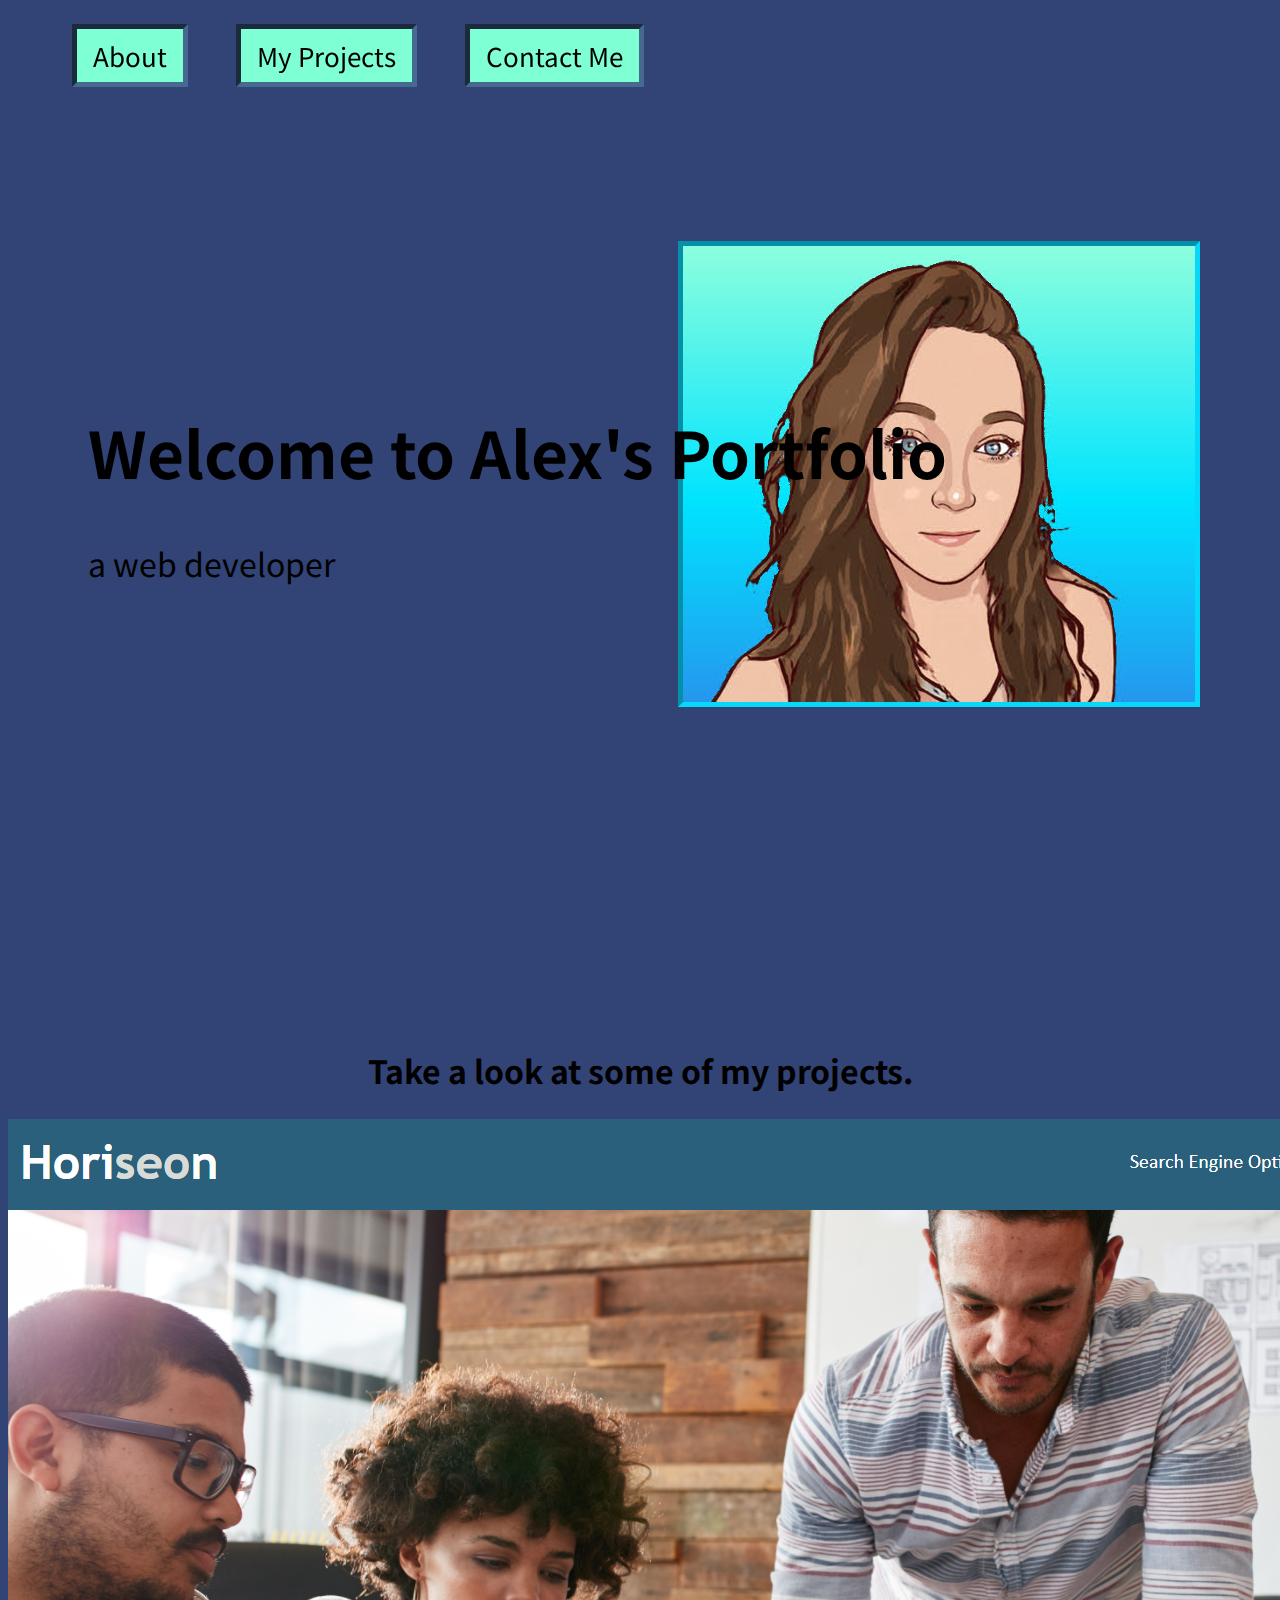
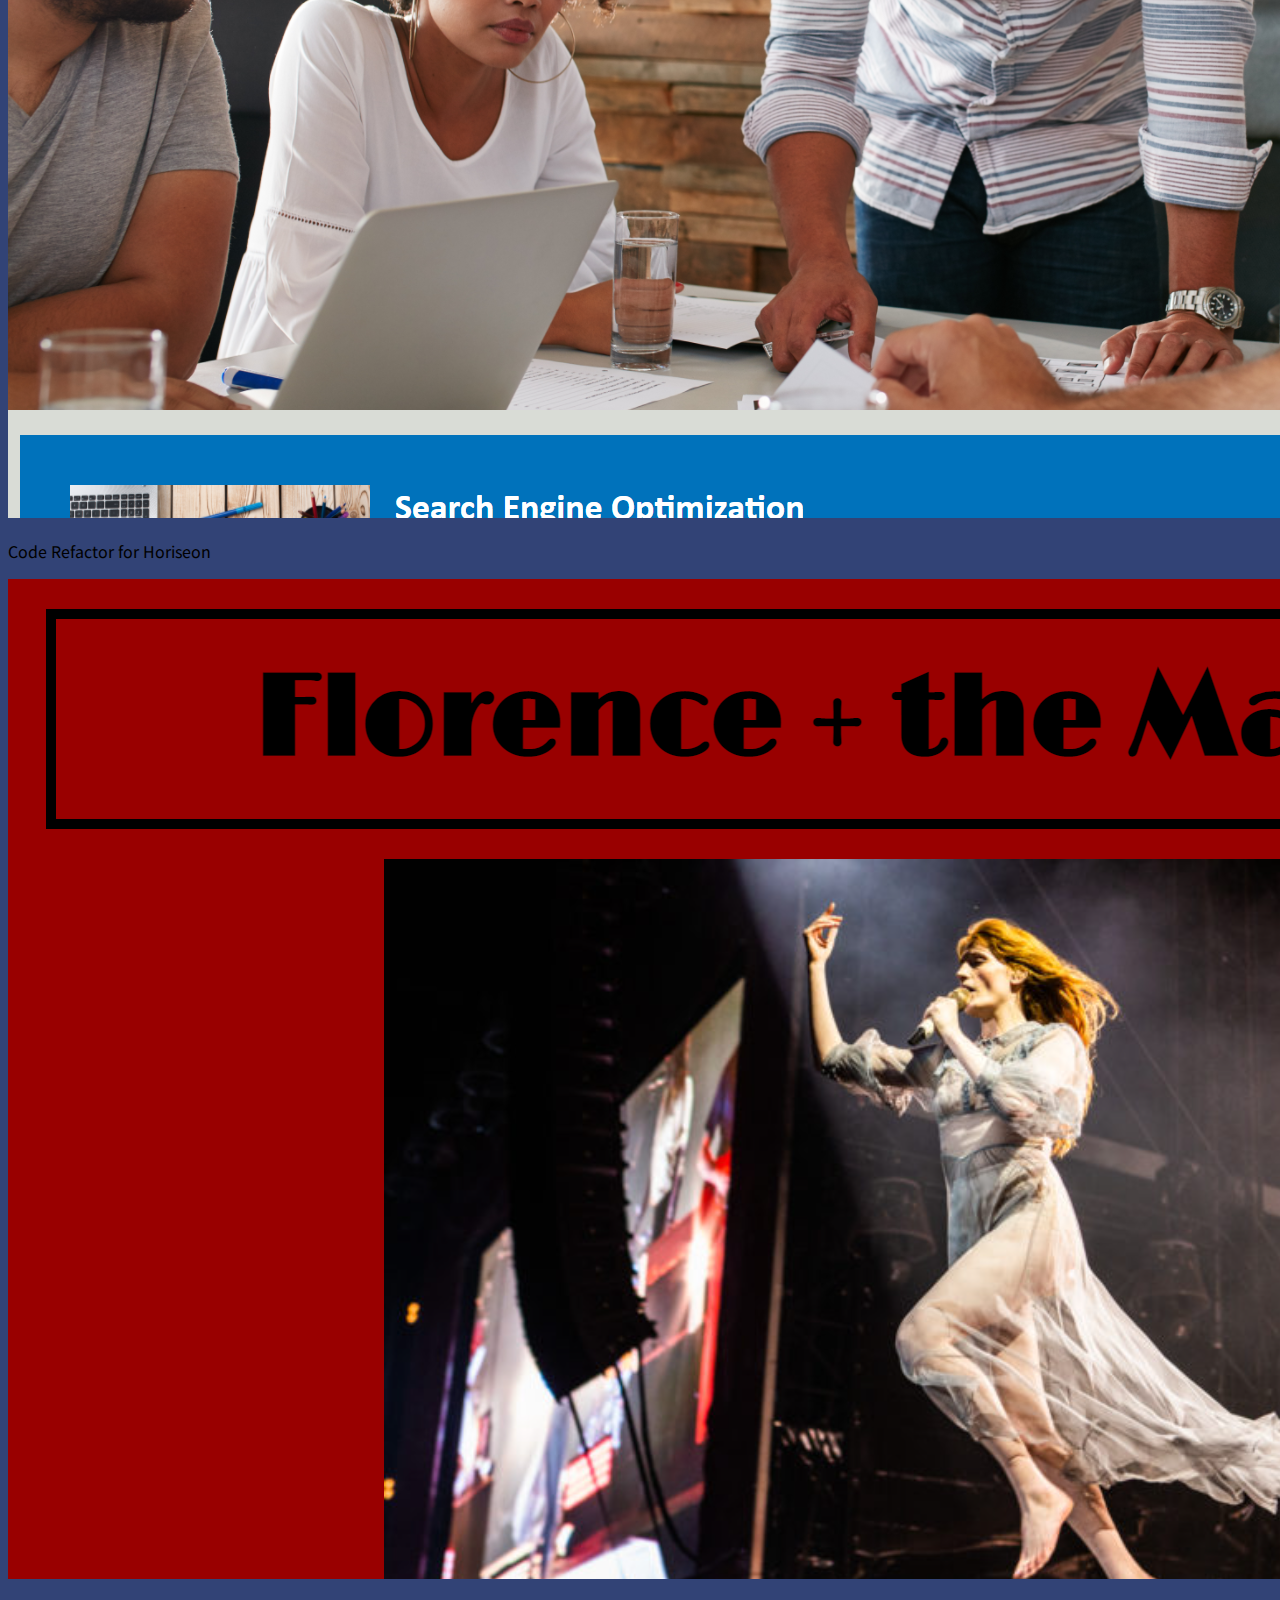
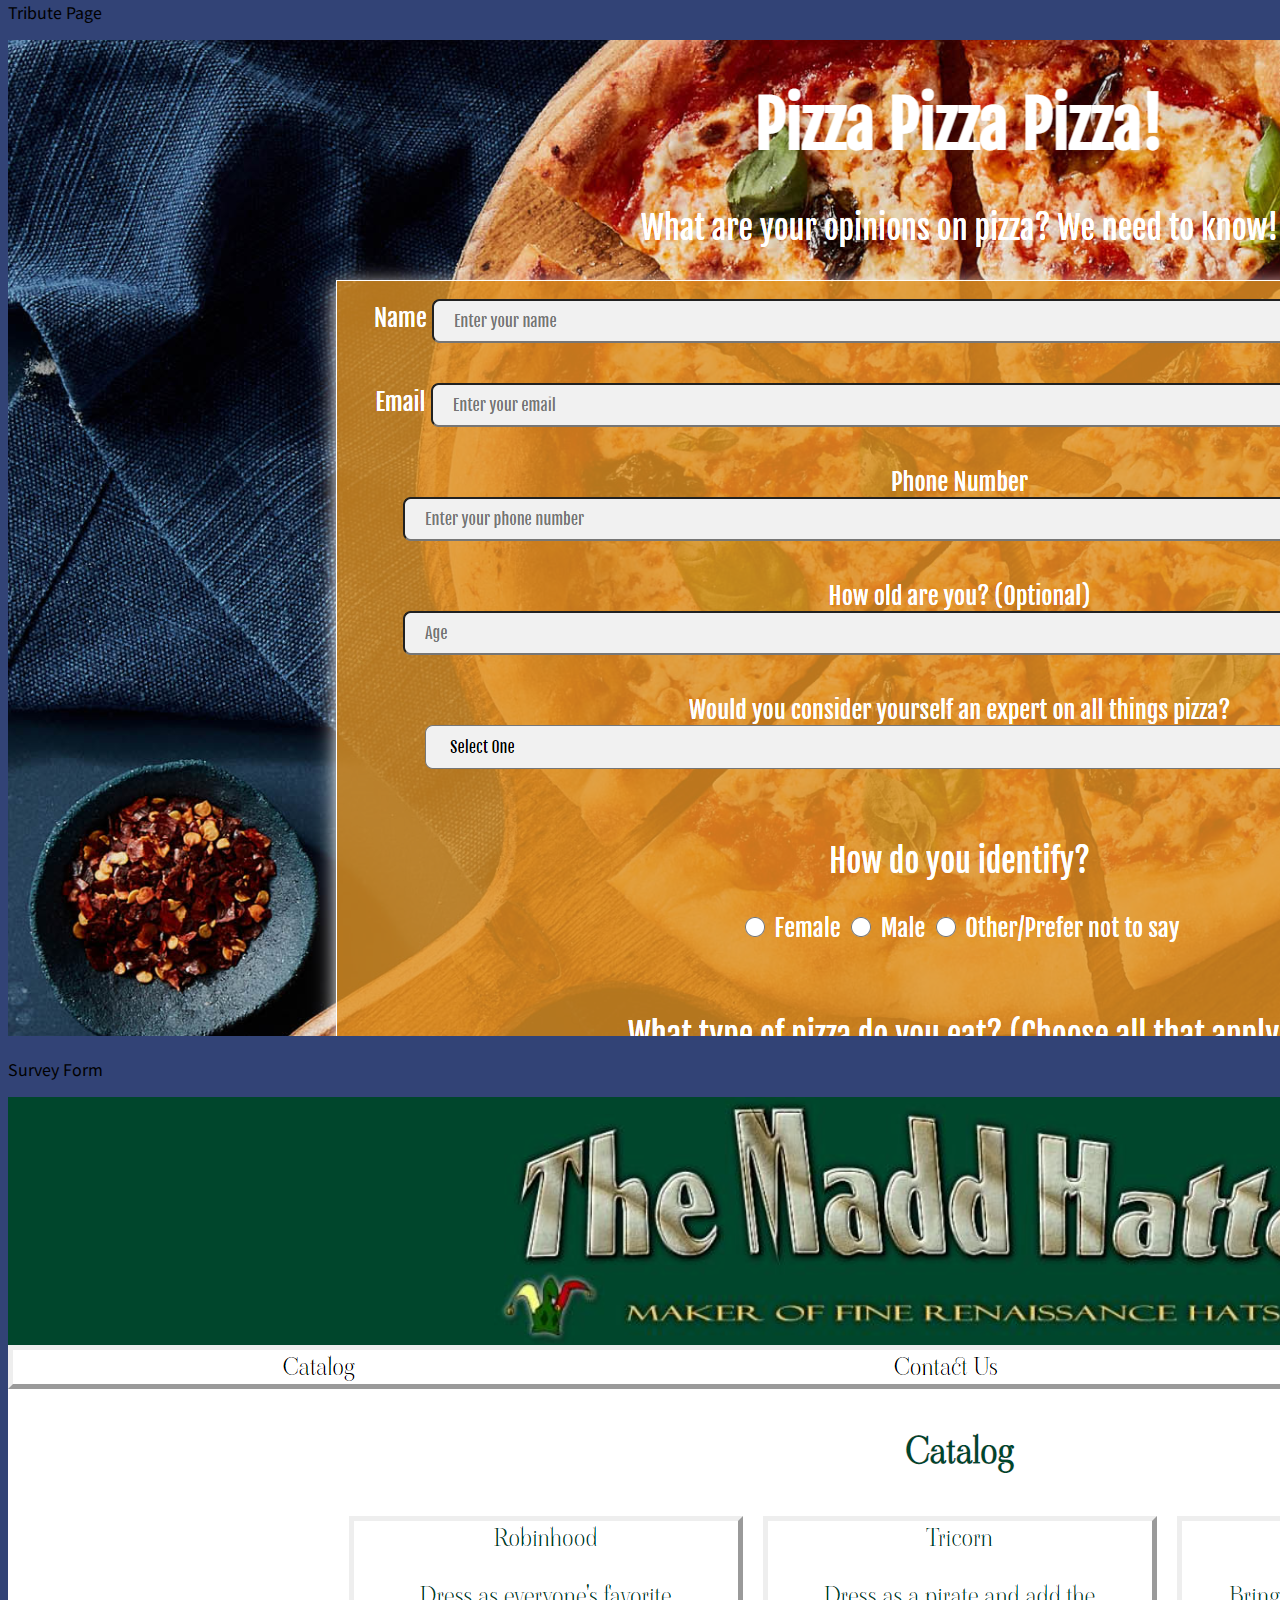
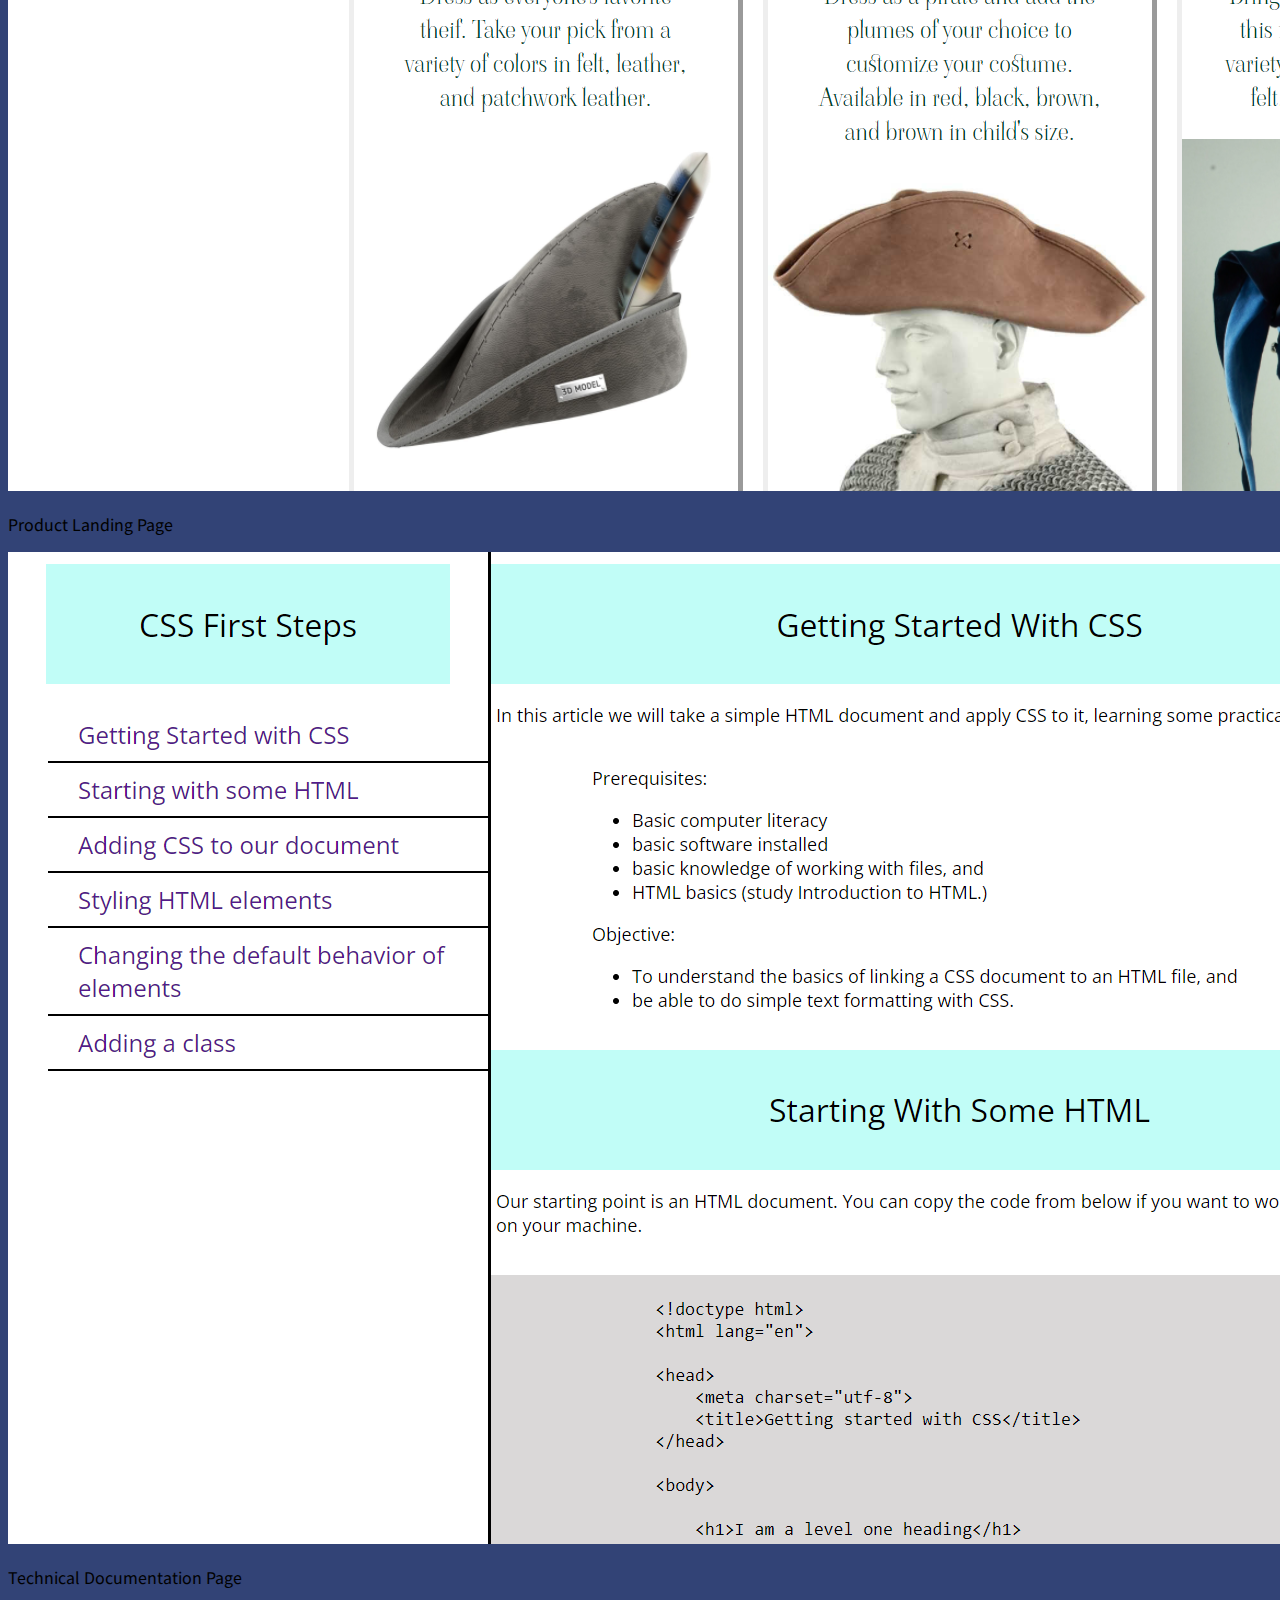
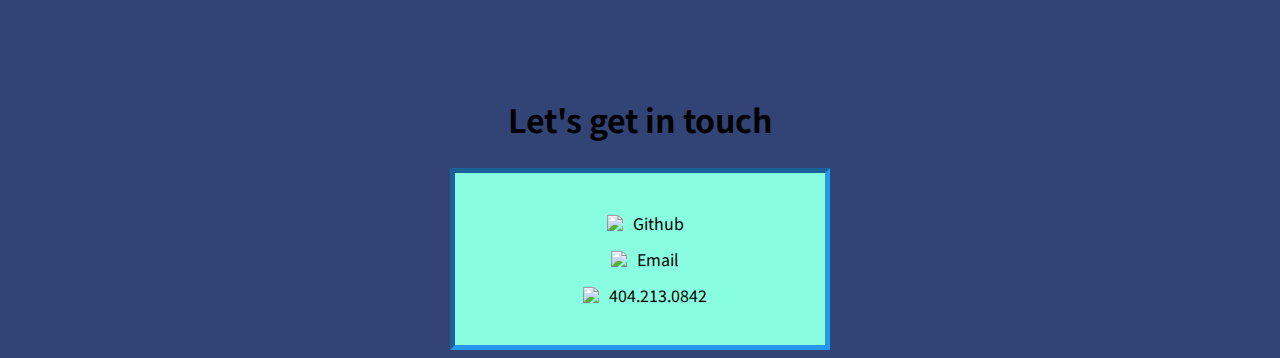
==== index2.html @ 25b9b1d4 "Added earlier code for index.html and style.css" ====
<!DOCTYPE html>
<html lang="en-US">
  <link rel="preconnect" href="https://fonts.googleapis.com" />
  <link rel="preconnect" href="https://fonts.gstatic.com" crossorigin />
  <link
    href="https://fonts.googleapis.com/css2?family=Noto+Sans+JP:wght@500&display=swap"
    rel="stylesheet"
  />

  <head>
    <link rel="stylesheet" href="assets/style.css" />
    <title>Portfolio</title>
  </head>

  <body>
    <nav id="navbar">
      <a class="nav-link" href="#welcome-section">About</a>
      <a class="nav-link" href="#projects">My Projects</a>
      <a class="nav-link" href="#contact">Contact Me</a>
    </nav>
    <section id="welcome-section">
      <h1>Welcome to Alex's Portfolio</h1>
      <a>a web developer</a>
      <img class="avatar" src="assets/avatar.jpg" />
    </section>
    <section id="projects">
      <h2>Take a look at some of my projects.</h2>
      <div class="project-flex-top">
        <div class="project-tile">
          <a href="https://amachkel.github.io/horiseon-code-refactor/" target="_blank">
            <img
              class="project-image"
              src="assets/horiseon.png"
              alt="Thumbnail of code refactor project"
            />
            <p class="project-tile">Code Refactor for Horiseon</p>
          </a>
        </div>
      </div>
      <div class="project-flex-middle">
        <div class="project-tile">
          <a
            href="https://amachkel.github.io/florence-tribute-page/"
            target="_blank"
          >
            <img
              class="project-image"
              src="assets/florence_thumbnail.png"
              alt="Thumbnail of tribute page."
            />
            <p class="project-title">Tribute Page</p>
          </a>
        </div>
        <div class="project-tile">
          <a href="https://amachkel.github.io/survey-form/" target="_blank">
            <img
              class="project-image"
              src="assets/survey_thumbnail.png"
              alt="Thumbnail of survey page."
            />
            <p class="project-title">Survey Form</p>
          </a>
        </div>
      </div>
      <div class="project-flex-bottom">
        <div class="project-tile">
          <a
            href="https://amachkel.github.io/product-landing-page/"
            target="_blank"
          >
            <img
              class="project-image"
              src="assets/landing_page_thumbnail.png"
              alt="Thumbnail of product landing page."
            />
            <p class="project-title">Product Landing Page</p>
          </a>
        </div>
        <div class="project-tile">
          <a href="https://amachkel.github.io/technical-doc/" target="_blank">
            <img
              class="project-image"
              src="assets/tech_thumbnail.png"
              alt="project"
            />
            <p class="project-title">Technical Documentation Page</p>
          </a>
        </div>
      </div>
    </section>
    <section id="contact">
      <h2>Let's get in touch</h2>
      <div id="links">
        <a id="profile-link" href="https://github.com/amachkel" target="_blank"
          ><img
            class="contact-img"
            src="https://image.flaticon.com/icons/png/512/25/25231.png"
          />Github</a
        >
        <address>
          <a id="email" href="mailto:amachkel@gmail.com">
            <img
              class="contact-img"
              src="https://encrypted-tbn0.gstatic.com/images?q=tbn:ANd9GcS3MwFbW05I3AlgRRLRbsqMX4LMgBTP7fr_1Q&usqp=CAU"
            />
            Email</a
          >
        </address>
        <a id="phone"
          ><img
            class="contact-img"
            src="https://previews.123rf.com/images/fokaspokas/fokaspokas1612/fokaspokas161200114/69002484-mobile-phone-icon-black-icon-on-transparent-background-.jpg"
          />404.213.0842</a
        >
      </div>
    </section>
    <script src="script.js"></script>
  </body>
</html>
---- assets/style.css ----
html {
  font-family: "Noto Sans JP", sans-serif;
  scroll-behavior: smooth;
}
body {
  background-color: #324376;
}

/*Navbar is transparent, links are not*/
#navbar {
  position: fixed;
  font-size: 26px;
  background-color: transparent;
  display: flex;
  justify-content: flex-start;
  min-width: 100rem;
  padding: 1rem;
}
.nav-link {
  margin-left: 3rem;
  /*links don't change appearance when clicked*/
  text-decoration: none;
  border: 5px inset #456990;
  padding: 0.5rem 1rem;
  background: aquamarine;
}
a:link {
  color: black;
}
a:visited {
  color: black;
}
a {
  text-decoration: none;
}
#welcome-section {
  height: 100vh;
  display: flex;
  flex-direction: column;
  align-items: flex-start;
  justify-content: center;
  font-size: 32px;
  padding: 1rem 5rem;
}

.avatar {
  position: absolute;
  right: 5rem;
  max-width: 40vw;
  max-height: 60vh;
  border: 5px inset #06d8fc;
  z-index: -1;
}

h2 {
  text-align: center;
  font-size: 32px;
  padding-top: 5rem;
}

.grid {
  display: grid;
  grid-template-columns: repeat(2, 50%);
  grid-template-rows: repeat(3, 33%);
}

address {
  font-style: normal;
}

.contact-img {
  max-width: 30px;
  padding: 10px;
  align-items: center;
}
#profile-link {
  display: flex;
  align-items: center;
}
#email {
  display: flex;
  align-items: center;
}
#phone {
  display: flex;
  align-items: center;
}
#links {
  display: flex;
  flex-direction: column;
  justify-content: center;
  align-items: center;
  padding: 10px;
  border: 5px inset #2797ed;
  padding: 2rem;
  margin-left: 35%;
  margin-right: 35%;
  min-width: 10rem;
  background-color: #88fddf;
}

.project-tile:nth-of-type(1)
{
  grid-column:1/3;/*top project will span the width of screen*/
}

#tile-1 {
  /*using img as background img made it fill the whole tile. */
  background: url("horiseon.png");
  background-size: cover;
  background-position:top center; /*Focuses on top center of image*/
  height: 500px;
}
#tile-2 {
  background: url("florence_thumbnail.png");
  background-size: cover;
  background-position:top center;
  height: 500px;
}
#tile-3 {
  background: url("survey_thumbnail.png");
  background-size: cover;
  background-position:top center;
  height: 500px;
}
#tile-4 {
  background: url("landing_page_thumbnail.png");
  background-size: cover;
  background-position:top center;
  height: 500px;
}
#tile-5 {
  background: url("tech_thumbnail.png");
  background-size: cover;
  background-position:top center;
  height: 500px;
}
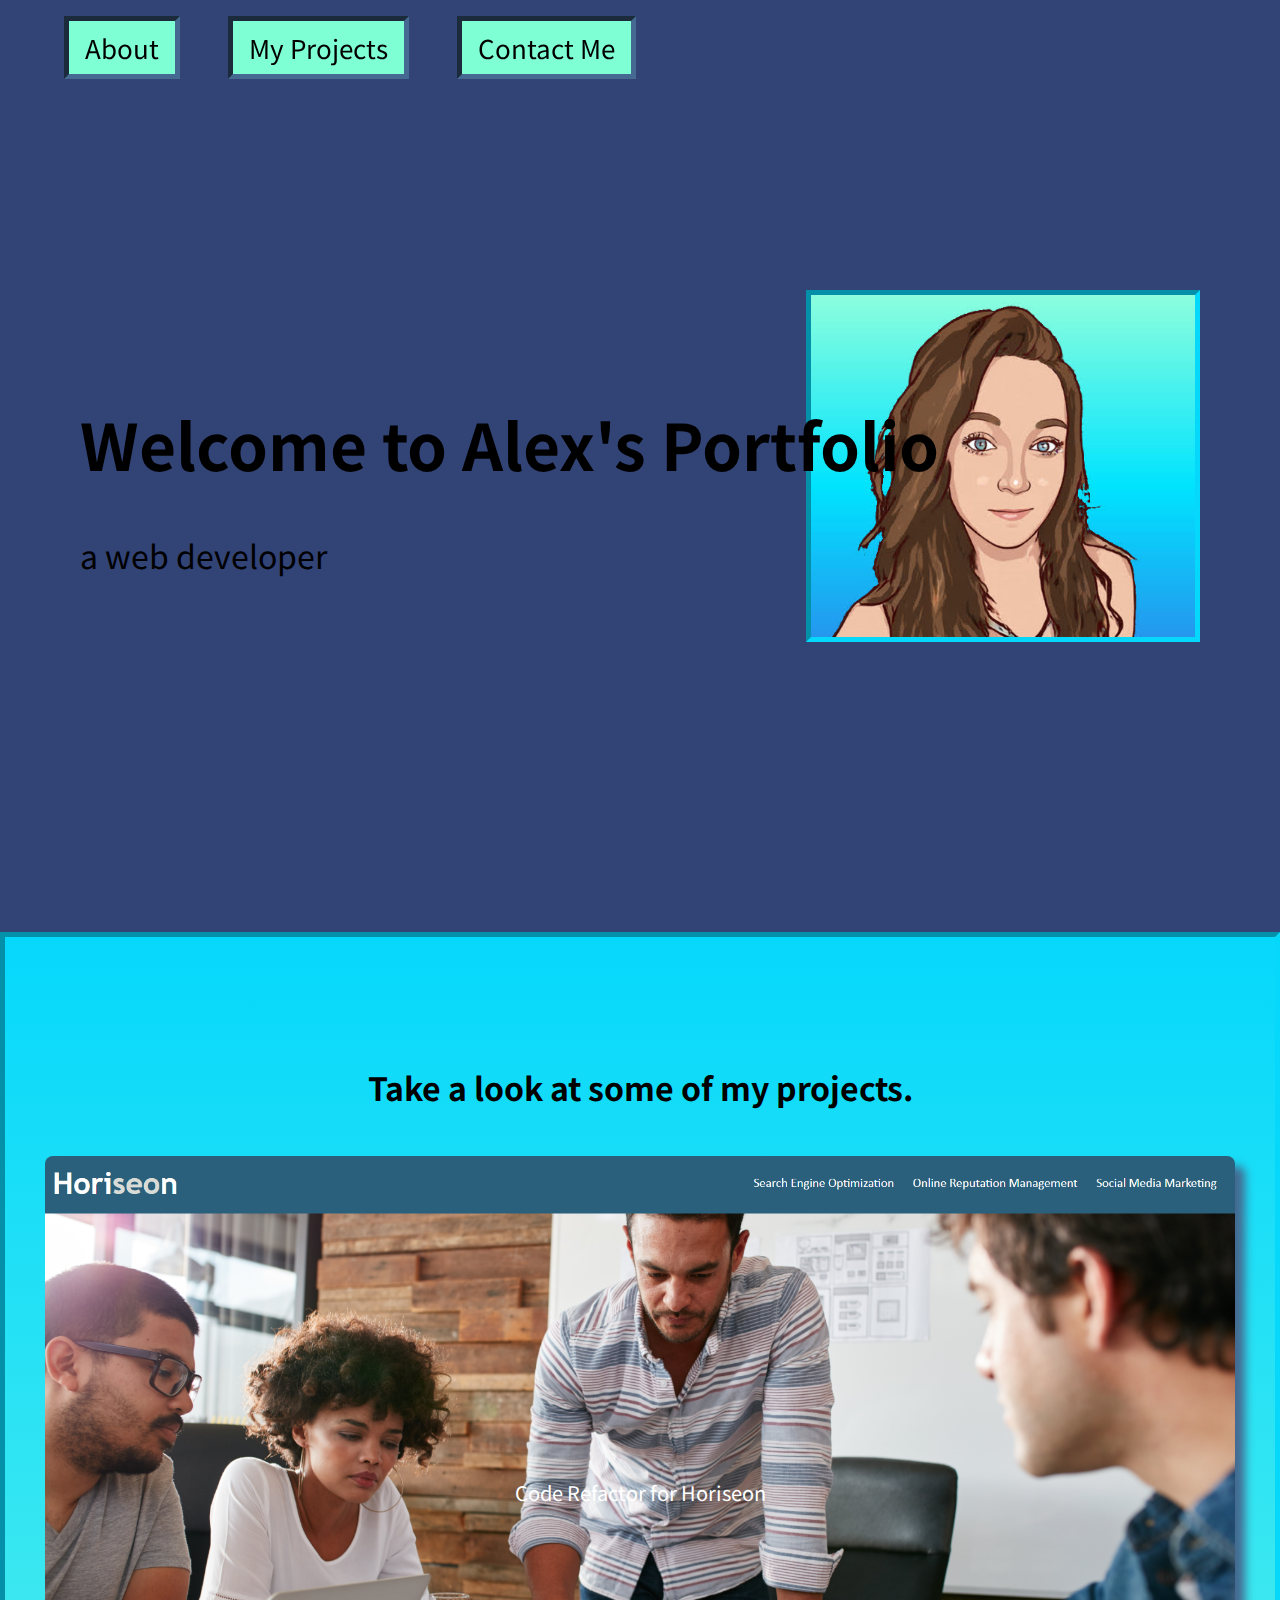
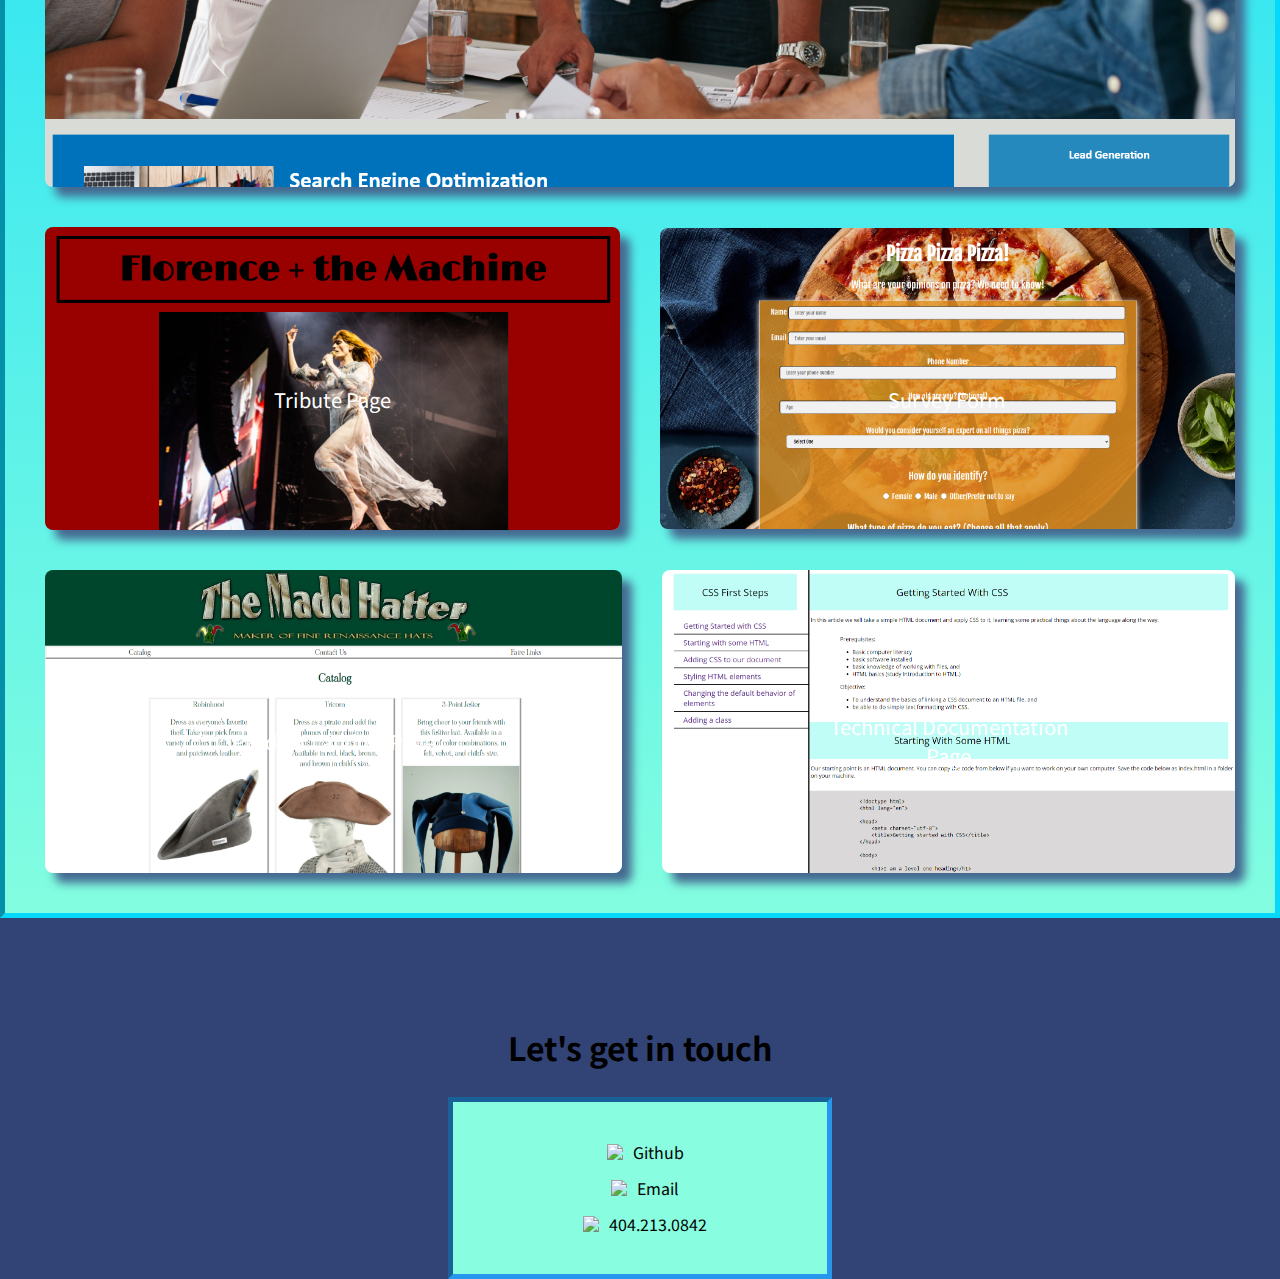
==== commit 55837894: "fixed navbar z-index and edited .text/.text:hover attributes:" ====
--- a/index2.html
+++ b/index2.html
@@ -27,13 +27,18 @@
       <h2>Take a look at some of my projects.</h2>
       <div class="project-flex-top">
         <div class="project-tile">
-          <a href="https://amachkel.github.io/horiseon-code-refactor/" target="_blank">
+          <a
+            href="https://amachkel.github.io/horiseon-code-refactor/"
+            target="_blank"
+          >
             <img
               class="project-image"
               src="assets/horiseon.png"
               alt="Thumbnail of code refactor project"
             />
-            <p class="project-tile">Code Refactor for Horiseon</p>
+            <div class="overlay">
+              <p class="text">Code Refactor for Horiseon</p>
+            </div>
           </a>
         </div>
       </div>
@@ -48,7 +53,7 @@
               src="assets/florence_thumbnail.png"
               alt="Thumbnail of tribute page."
             />
-            <p class="project-title">Tribute Page</p>
+            <p class="text">Tribute Page</p>
           </a>
         </div>
         <div class="project-tile">
@@ -58,7 +63,7 @@
               src="assets/survey_thumbnail.png"
               alt="Thumbnail of survey page."
             />
-            <p class="project-title">Survey Form</p>
+            <p class="text">Survey Form</p>
           </a>
         </div>
       </div>
@@ -73,7 +78,7 @@
               src="assets/landing_page_thumbnail.png"
               alt="Thumbnail of product landing page."
             />
-            <p class="project-title">Product Landing Page</p>
+            <p class="text">Product Landing Page</p>
           </a>
         </div>
         <div class="project-tile">
@@ -83,7 +88,7 @@
               src="assets/tech_thumbnail.png"
               alt="project"
             />
-            <p class="project-title">Technical Documentation Page</p>
+            <p class="text">Technical Documentation Page</p>
           </a>
         </div>
       </div>
--- a/assets/style.css
+++ b/assets/style.css
@@ -4,9 +4,8 @@
 }
 body {
   background-color: #324376;
-}
-
-/*Navbar is transparent, links are not*/
+  margin: 0%;
+}
 #navbar {
   position: fixed;
   font-size: 26px;
@@ -15,10 +14,10 @@
   justify-content: flex-start;
   min-width: 100rem;
   padding: 1rem;
+  z-index: 1;
 }
 .nav-link {
   margin-left: 3rem;
-  /*links don't change appearance when clicked*/
   text-decoration: none;
   border: 5px inset #456990;
   padding: 0.5rem 1rem;
@@ -30,9 +29,35 @@
 a:visited {
   color: black;
 }
+
+
+
 a {
   text-decoration: none;
-}
+  position:relative;
+}
+/* .project-image {
+  text-decoration: none;
+  position: relative;
+}
+
+.project-image::before {
+  background: #456990;
+  content: "";
+  inset: 0;
+  position: absolute;
+  transform: scaleX(0);
+  z-index: -1; 
+}
+
+.project-image:hover::before {
+  transform: scaleX(1);
+} */
+
+.project-image:hover {
+  filter: hue-rotate(180deg);
+}
+
 #welcome-section {
   height: 100vh;
   display: flex;
@@ -43,27 +68,103 @@
   padding: 1rem 5rem;
 }
 
+@media only screen and (max-width: 1024px) {
+  h1 {
+    display:flex;
+    flex-wrap:wrap;
+    max-width:10rem;
+  }
+}
+
 .avatar {
   position: absolute;
   right: 5rem;
-  max-width: 40vw;
-  max-height: 60vh;
+  max-width: 30vw;
   border: 5px inset #06d8fc;
   z-index: -1;
 }
-
 h2 {
   text-align: center;
   font-size: 32px;
-  padding-top: 5rem;
-}
-
-.grid {
-  display: grid;
-  grid-template-columns: repeat(2, 50%);
-  grid-template-rows: repeat(3, 33%);
-}
-
+  padding-top:5rem;
+}
+#projects {
+  background-color: #06d8fc;
+  padding: 20px;
+  background-image: linear-gradient(#06D8FC, #83FDE0);
+  border: 5px inset #06d8fc;
+}
+.project-image {
+  max-width: 100%;
+  min-width: 30%;
+  border-radius: 8px;
+  box-shadow: 10px 10px 10px #456990;
+}
+.project-tile a {
+  display: flex;
+  flex-direction: column;
+  align-items: center;
+}
+.project-flex-top, .project-flex-middle, .project-flex-bottom {
+  display: flex;
+
+  justify-content: center;
+  align-items: center;
+}
+/* .project-flex-bottom {
+  display: flex;
+
+  justify-content: center;
+  align-items: center;
+} */
+.project-tile {
+  padding: 20px;
+}
+
+/* .overlay {
+  position: absolute;
+  top: 0;
+  bottom: 0;
+  left: 0;
+  right: 0;
+  height: 100%;
+  width: 100%;
+  opacity: 0;
+  transition: .5s ease;
+  background-color: #008CBA;
+} */
+
+.text {
+  color: white;
+  font-size: 20px;
+  position: absolute;
+  top: 50%;
+  left: 50%;
+  -webkit-transform: translate(-50%, -50%);
+  -ms-transform: translate(-50%, -50%);
+  transform: translate(-50%, -50%);
+  text-align: center;
+}
+
+@media only screen and (max-width: 600px) {
+  .project-flex-middle {
+    display: flex;
+    flex-wrap: wrap;
+    justify-content: center;
+    align-items: center;
+  }
+  .project-flex-bottom {
+    display: flex;
+    flex-wrap: wrap;
+    justify-content: center;
+    align-items: center;
+  }
+  #contact {
+    display: flex;
+    flex-direction: column;
+    align-items: center;
+  }
+}
 address {
   font-style: normal;
 }
@@ -91,48 +192,10 @@
   justify-content: center;
   align-items: center;
   padding: 10px;
-  border: 5px inset #2797ed;
+  border: 5px inset #2797ED;
   padding: 2rem;
-  margin-left: 35%;
-  margin-right: 35%;
+margin-left: 35%;
+margin-right: 35%;
   min-width: 10rem;
-  background-color: #88fddf;
-}
-
-.project-tile:nth-of-type(1)
-{
-  grid-column:1/3;/*top project will span the width of screen*/
-}
-
-#tile-1 {
-  /*using img as background img made it fill the whole tile. */
-  background: url("horiseon.png");
-  background-size: cover;
-  background-position:top center; /*Focuses on top center of image*/
-  height: 500px;
-}
-#tile-2 {
-  background: url("florence_thumbnail.png");
-  background-size: cover;
-  background-position:top center;
-  height: 500px;
-}
-#tile-3 {
-  background: url("survey_thumbnail.png");
-  background-size: cover;
-  background-position:top center;
-  height: 500px;
-}
-#tile-4 {
-  background: url("landing_page_thumbnail.png");
-  background-size: cover;
-  background-position:top center;
-  height: 500px;
-}
-#tile-5 {
-  background: url("tech_thumbnail.png");
-  background-size: cover;
-  background-position:top center;
-  height: 500px;
-}
-
+  background-color: #88FDDF;
+}
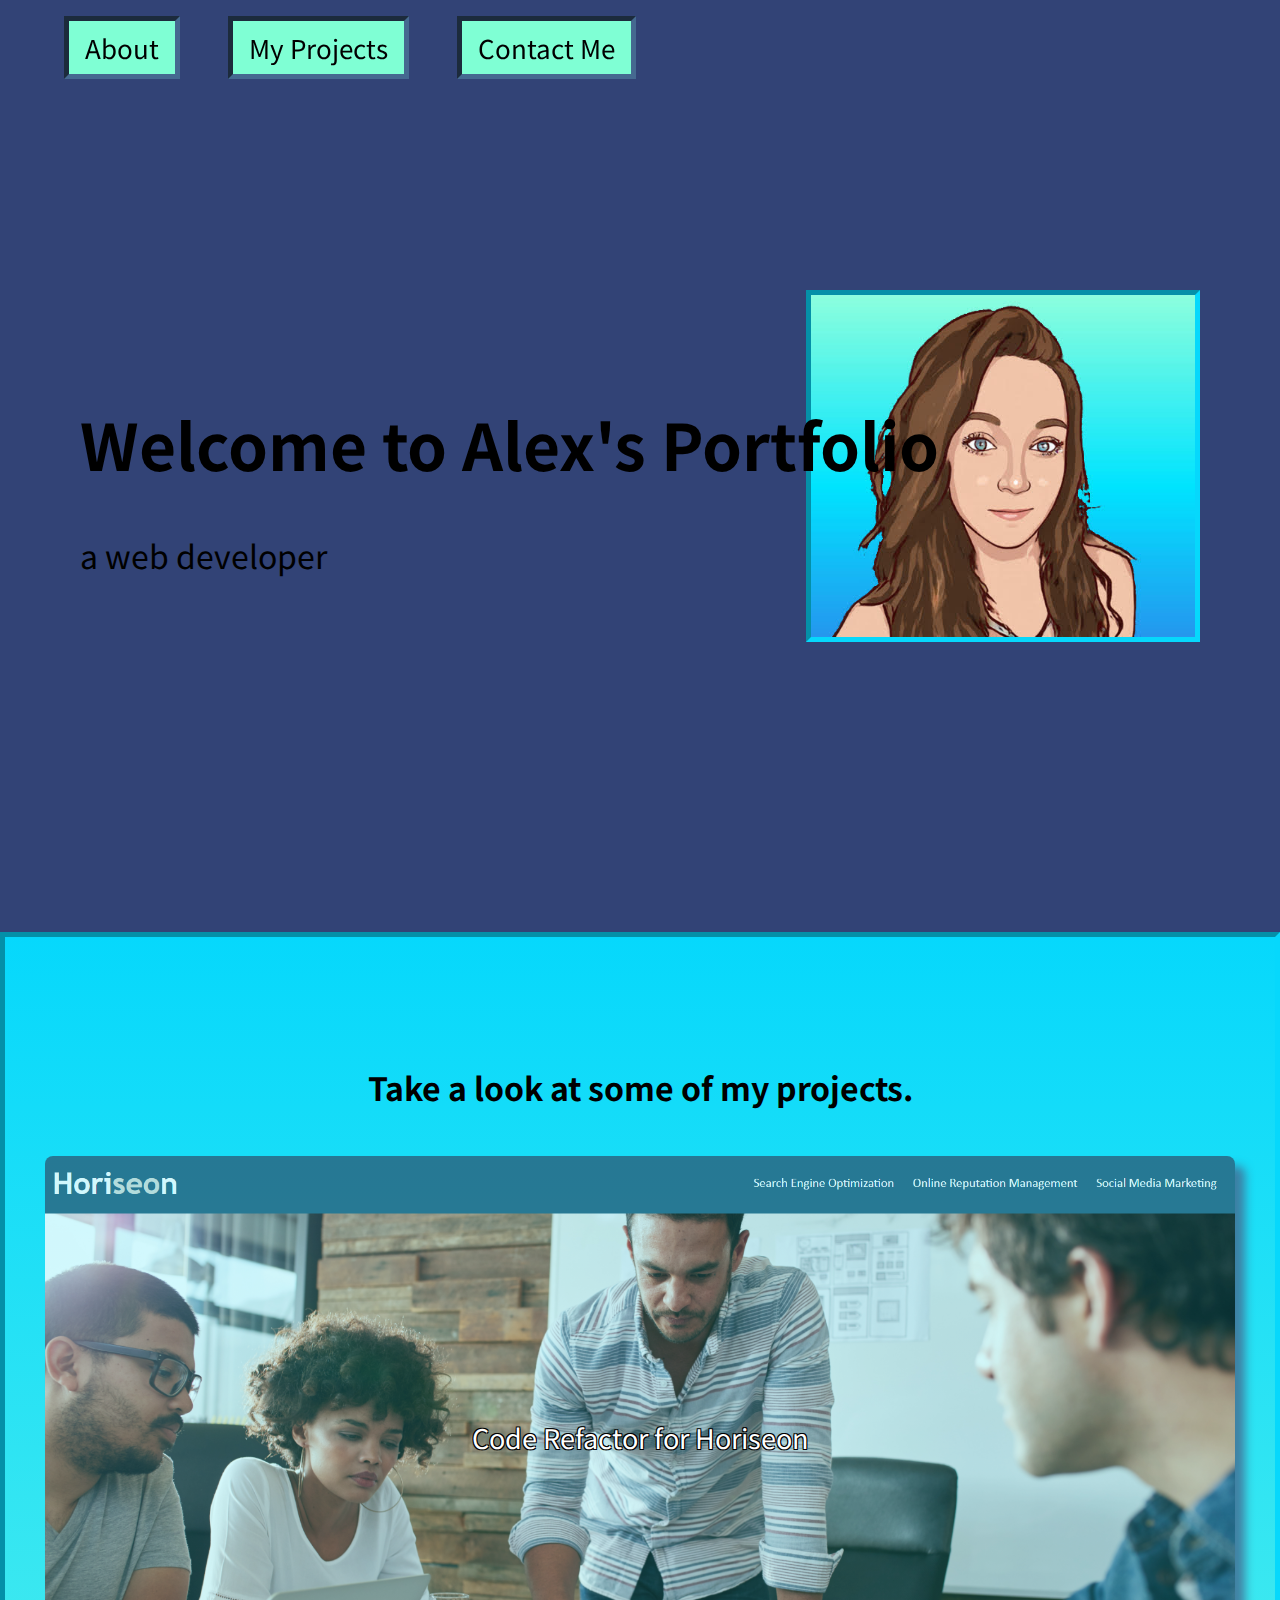
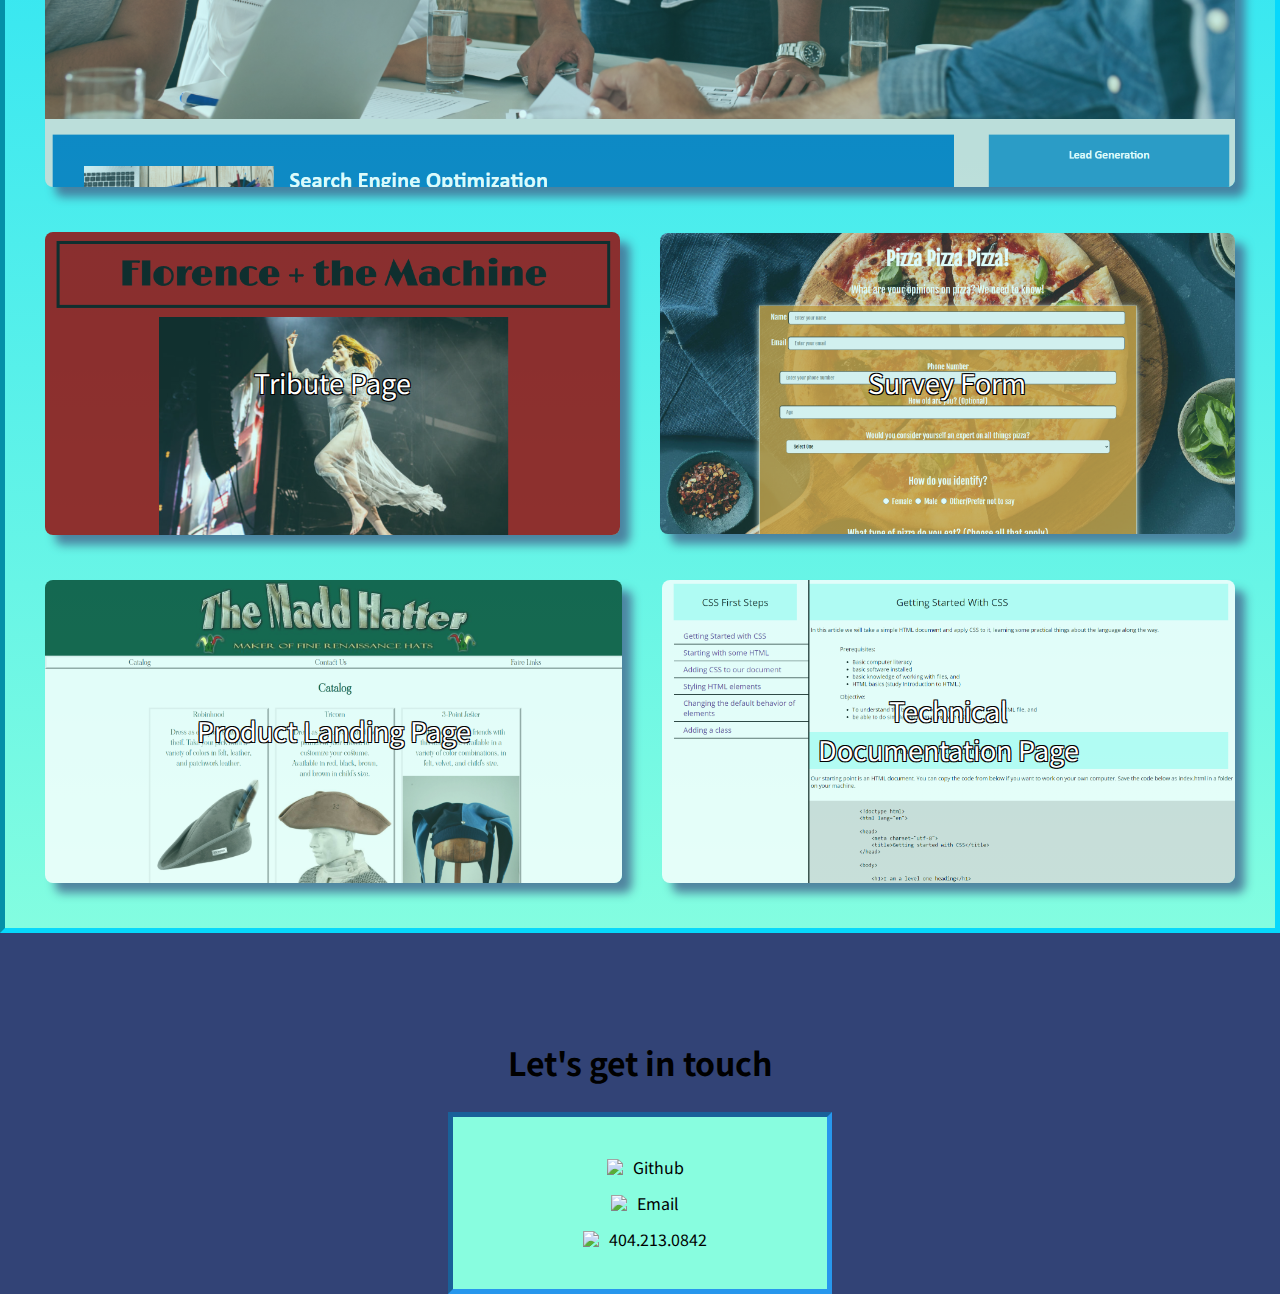
==== commit 85589805: "Wrapped project links/images in div. Stylized text. Gave project-image/project-image:hover transitio" ====
--- a/index2.html
+++ b/index2.html
@@ -31,14 +31,16 @@
             href="https://amachkel.github.io/horiseon-code-refactor/"
             target="_blank"
           >
+          <!--links aren't block elements. Wrapped text in div to position properly over image.-->
+          <div class="tile-content">
             <img
-              class="project-image"
-              src="assets/horiseon.png"
-              alt="Thumbnail of code refactor project"
-            />
-            <div class="overlay">
-              <p class="text">Code Refactor for Horiseon</p>
-            </div>
+            class="project-image"
+            src="assets/horiseon.png"
+            alt="Thumbnail of code refactor project"
+          />
+          <p class="text">Code Refactor for Horiseon</p>
+          </div>
+            
           </a>
         </div>
       </div>
@@ -48,22 +50,26 @@
             href="https://amachkel.github.io/florence-tribute-page/"
             target="_blank"
           >
+          <div class="tile-content">
             <img
-              class="project-image"
-              src="assets/florence_thumbnail.png"
-              alt="Thumbnail of tribute page."
-            />
-            <p class="text">Tribute Page</p>
+            class="project-image"
+            src="assets/florence_thumbnail.png"
+            alt="Thumbnail of tribute page."
+          />
+          <p class="text">Tribute Page</p>
+          </div>
           </a>
         </div>
         <div class="project-tile">
           <a href="https://amachkel.github.io/survey-form/" target="_blank">
+            <div class="tile-content">
             <img
               class="project-image"
               src="assets/survey_thumbnail.png"
               alt="Thumbnail of survey page."
             />
             <p class="text">Survey Form</p>
+          </div>
           </a>
         </div>
       </div>
@@ -73,22 +79,26 @@
             href="https://amachkel.github.io/product-landing-page/"
             target="_blank"
           >
+          <div class="tile-content">
             <img
-              class="project-image"
-              src="assets/landing_page_thumbnail.png"
-              alt="Thumbnail of product landing page."
-            />
-            <p class="text">Product Landing Page</p>
+            class="project-image"
+            src="assets/landing_page_thumbnail.png"
+            alt="Thumbnail of product landing page."
+          />
+          <p class="text">Product Landing Page</p>
+          </div>
           </a>
         </div>
         <div class="project-tile">
           <a href="https://amachkel.github.io/technical-doc/" target="_blank">
-            <img
+            <div class="tile-content">
+              <img
               class="project-image"
               src="assets/tech_thumbnail.png"
               alt="project"
             />
             <p class="text">Technical Documentation Page</p>
+            </div>
           </a>
         </div>
       </div>
--- a/assets/style.css
+++ b/assets/style.css
@@ -30,32 +30,8 @@
   color: black;
 }
 
-
-
 a {
   text-decoration: none;
-  position:relative;
-}
-/* .project-image {
-  text-decoration: none;
-  position: relative;
-}
-
-.project-image::before {
-  background: #456990;
-  content: "";
-  inset: 0;
-  position: absolute;
-  transform: scaleX(0);
-  z-index: -1; 
-}
-
-.project-image:hover::before {
-  transform: scaleX(1);
-} */
-
-.project-image:hover {
-  filter: hue-rotate(180deg);
 }
 
 #welcome-section {
@@ -70,9 +46,9 @@
 
 @media only screen and (max-width: 1024px) {
   h1 {
-    display:flex;
-    flex-wrap:wrap;
-    max-width:10rem;
+    display: flex;
+    flex-wrap: wrap;
+    max-width: 10rem;
   }
 }
 
@@ -86,66 +62,66 @@
 h2 {
   text-align: center;
   font-size: 32px;
-  padding-top:5rem;
+  padding-top: 5rem;
 }
 #projects {
   background-color: #06d8fc;
   padding: 20px;
-  background-image: linear-gradient(#06D8FC, #83FDE0);
+  background-image: linear-gradient(#06d8fc, #83fde0);
   border: 5px inset #06d8fc;
 }
+
+.project-tile {
+  padding: 20px;
+}
+
+.tile-content {
+  position: relative;
+}
+
 .project-image {
   max-width: 100%;
   min-width: 30%;
   border-radius: 8px;
   box-shadow: 10px 10px 10px #456990;
+  opacity: 0.8;
+  transition: all 0.5s ease;
 }
-.project-tile a {
+
+.project-image:hover {
+  filter: hue-rotate(180deg);
+  opacity: 1;
+  transition: all 0.5s ease;
+  box-shadow: 15px 15px 15px #456990;
+  transform: scale(1.1);
+}
+
+.project-flex-top,
+.project-flex-middle,
+.project-flex-bottom {
   display: flex;
-  flex-direction: column;
-  align-items: center;
-}
-.project-flex-top, .project-flex-middle, .project-flex-bottom {
-  display: flex;
-
   justify-content: center;
   align-items: center;
 }
-/* .project-flex-bottom {
-  display: flex;
 
-  justify-content: center;
-  align-items: center;
-} */
-.project-tile {
-  padding: 20px;
-}
-
-/* .overlay {
+/* positioned inside .tile-content to get text centered */
+.tile-content .text {
+  color: white;
+  font-size: 3vh;
   position: absolute;
-  top: 0;
-  bottom: 0;
-  left: 0;
-  right: 0;
-  height: 100%;
-  width: 100%;
-  opacity: 0;
-  transition: .5s ease;
-  background-color: #008CBA;
-} */
-
-.text {
-  color: white;
-  font-size: 20px;
-  position: absolute;
-  top: 50%;
+  top: 40%;
   left: 50%;
   -webkit-transform: translate(-50%, -50%);
   -ms-transform: translate(-50%, -50%);
   transform: translate(-50%, -50%);
   text-align: center;
+  width: 50%;
+  padding: 20px 0px;
+  text-shadow: -1px -1px 0 #000, 1px -1px 0 #000, -1px 1px 0 #000,
+    1px 1px 0 #000;
 }
 
+/*mobile friendly*/
 @media only screen and (max-width: 600px) {
   .project-flex-middle {
     display: flex;
@@ -192,10 +168,10 @@
   justify-content: center;
   align-items: center;
   padding: 10px;
-  border: 5px inset #2797ED;
+  border: 5px inset #2797ed;
   padding: 2rem;
-margin-left: 35%;
-margin-right: 35%;
+  margin-left: 35%;
+  margin-right: 35%;
   min-width: 10rem;
-  background-color: #88FDDF;
+  background-color: #88fddf;
 }
